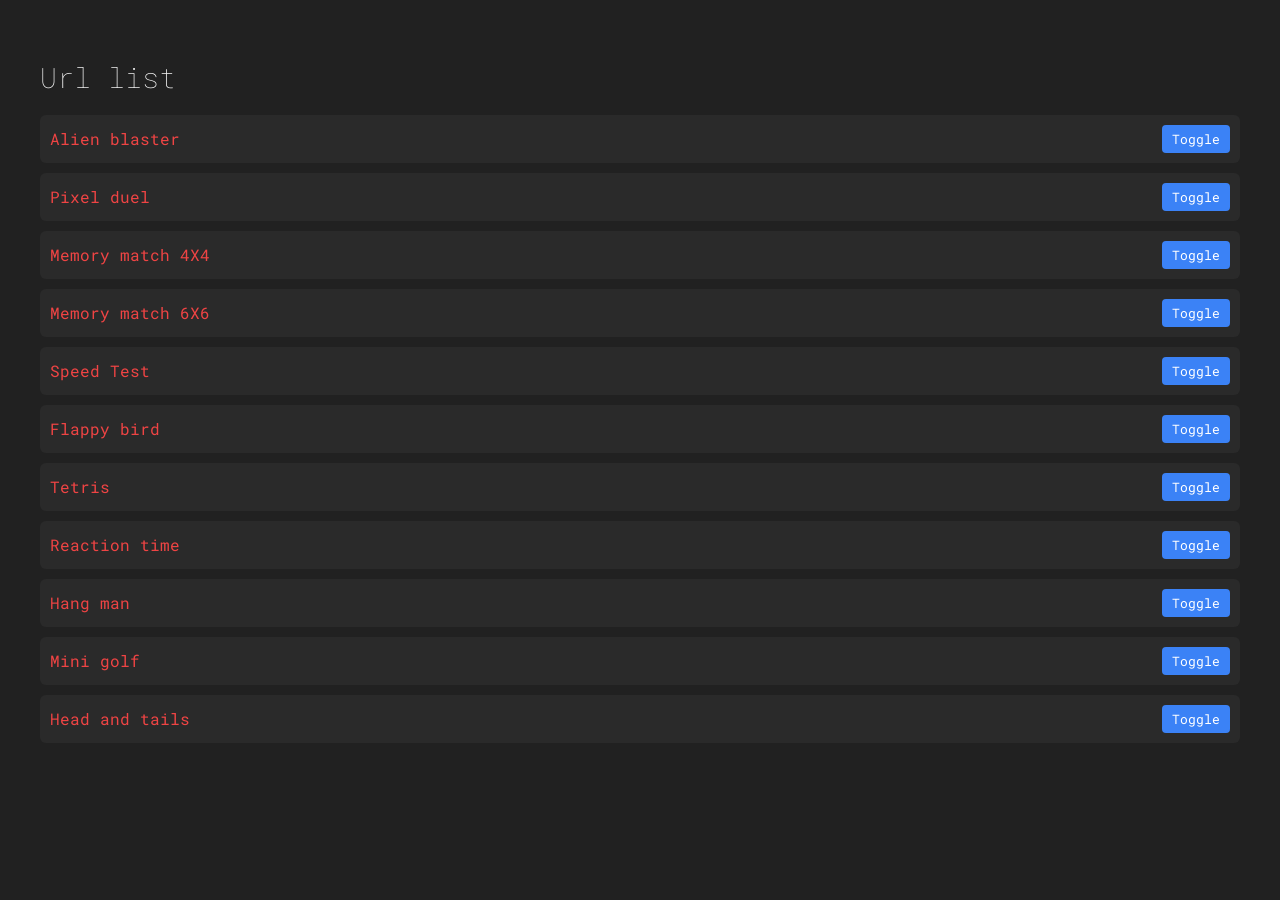
==== urlimportpage/index.html @ 1595d439 "daddy" ====
<!DOCTYPE html>
<html lang="en">
<head>
  <meta charset="UTF-8" />
  <meta name="viewport" content="width=device-width, initial-scale=1.0"/>
  <title>.|.</title>
  <link href="https://fonts.googleapis.com/css?family=Roboto+Mono:100" rel="stylesheet"/>
  <style>
    html, body {
      font-family: 'Roboto Mono', monospace;
      background: #212121;
      margin: 0;
      padding: 20px;
      color: #fafafa;
    }

    h1 {
      font-weight: 100;
      font-size: 28px;
    }

    .site-entry {
      display: flex;
      justify-content: space-between;
      align-items: center;
      background-color: #2a2a2a;
      padding: 10px;
      border-radius: 6px;
      margin-bottom: 10px;
    }

    .site-entry span {
      flex-grow: 1;
      font-size: 16px;
    }

    .added {
      color: #4ade80; /* green */
    }

    .not-added {
      color: #ef4444; /* red */
    }

    .toggle-btn {
      background-color: #3b82f6;
      color: white;
      padding: 5px 10px;
      border: none;
      border-radius: 4px;
      cursor: pointer;
      font-family: 'Roboto Mono', monospace;
    }
  </style>
</head>
<body>
  <h1>Url list</h1>
  <div id="urlList">Loading...</div>

  <script>
    const listURL = "https://olibot1107.github.io/Hide/urlimportpage/list.json";

    function setCookie(name, value, days = 365) {
      const d = new Date();
      d.setTime(d.getTime() + (days * 864e5));
      document.cookie = `${name}=${encodeURIComponent(value)}; expires=${d.toUTCString()}; path=/`;
    }

    function getCookie(name) {
      const cname = name + "=";
      const decodedCookie = decodeURIComponent(document.cookie);
      const ca = decodedCookie.split(';');
      for (let i = 0; i < ca.length; i++) {
        let c = ca[i].trim();
        if (c.indexOf(cname) === 0) return c.substring(cname.length, c.length);
      }
      return "";
    }

    function loadSaved() {
      try {
        return JSON.parse(getCookie("websites") || "[]");
      } catch {
        return [];
      }
    }

    function saveSites(sites) {
      setCookie("websites", JSON.stringify(sites));
    }

    function siteExists(saved, game) {
      return saved.some(site => site.url === game.url);
    }

    function renderSites(gameList) {
      const container = document.getElementById("urlList");
      container.innerHTML = "";

      let saved = loadSaved();

      gameList.forEach(game => {
        const exists = siteExists(saved, game);

        const wrapper = document.createElement("div");
        wrapper.className = "site-entry";

        const label = document.createElement("span");
        label.textContent = game.name;
        label.className = exists ? "added" : "not-added";

        const toggle = document.createElement("button");
        toggle.textContent = "Toggle";
        toggle.className = "toggle-btn";
        toggle.onclick = () => {
          let updated = loadSaved();
          const index = updated.findIndex(site => site.url === game.url);
          if (index !== -1) {
            updated.splice(index, 1);
            label.className = "not-added";
          } else {
            updated.push(game);
            label.className = "added";
          }
          saveSites(updated);
        };

        wrapper.appendChild(label);
        wrapper.appendChild(toggle);
        container.appendChild(wrapper);
      });
    }

    async function loadList() {
      try {
        const res = await fetch(listURL);
        const data = await res.json();
        renderSites(data);
      } catch (err) {
        document.getElementById("urlList").textContent = "Failed to load list.";
        console.error("Error loading list:", err);
      }
    }

    loadList();
  </script>
</body>
</html>
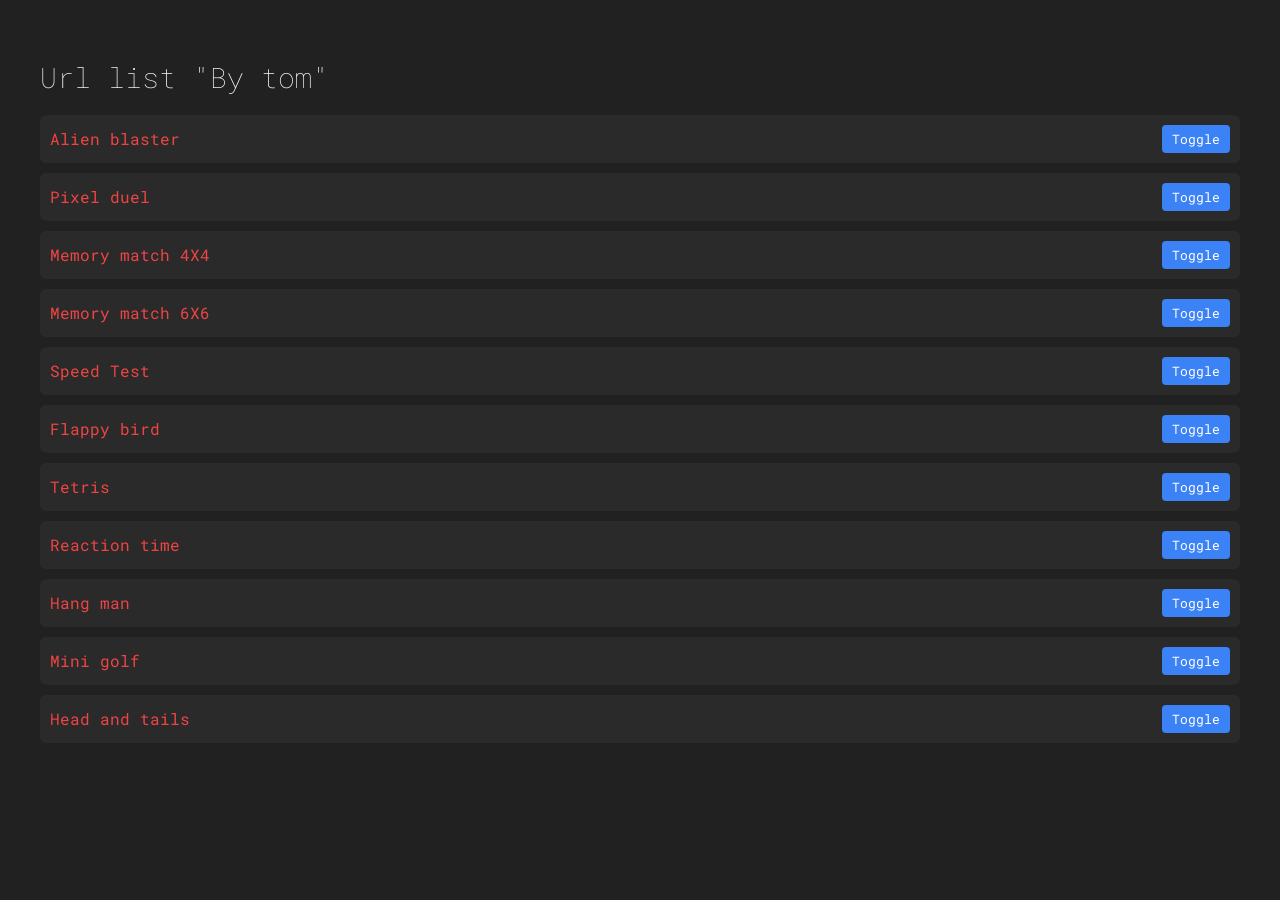
==== commit 001bf52a: "Update index.html" ====
--- a/urlimportpage/index.html
+++ b/urlimportpage/index.html
@@ -54,7 +54,7 @@
   </style>
 </head>
 <body>
-  <h1>Url list</h1>
+  <h1>Url list "By tom"</h1>
   <div id="urlList">Loading...</div>
 
   <script>
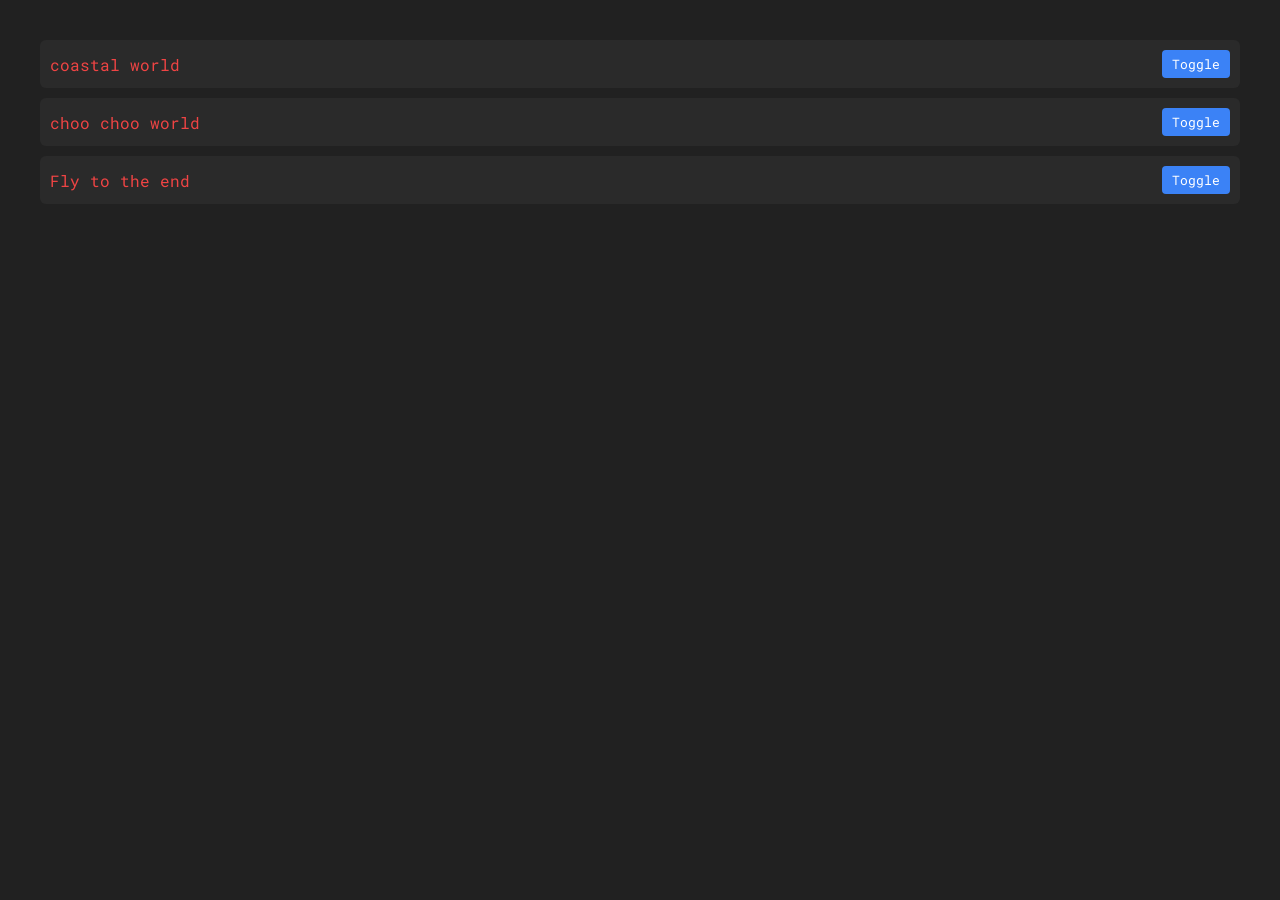
==== commit fbb2887d: "bahbda" ====
--- a/urlimportpage/index.html
+++ b/urlimportpage/index.html
@@ -54,7 +54,6 @@
   </style>
 </head>
 <body>
-  <h1>Url list "By tom"</h1>
   <div id="urlList">Loading...</div>
 
   <script>
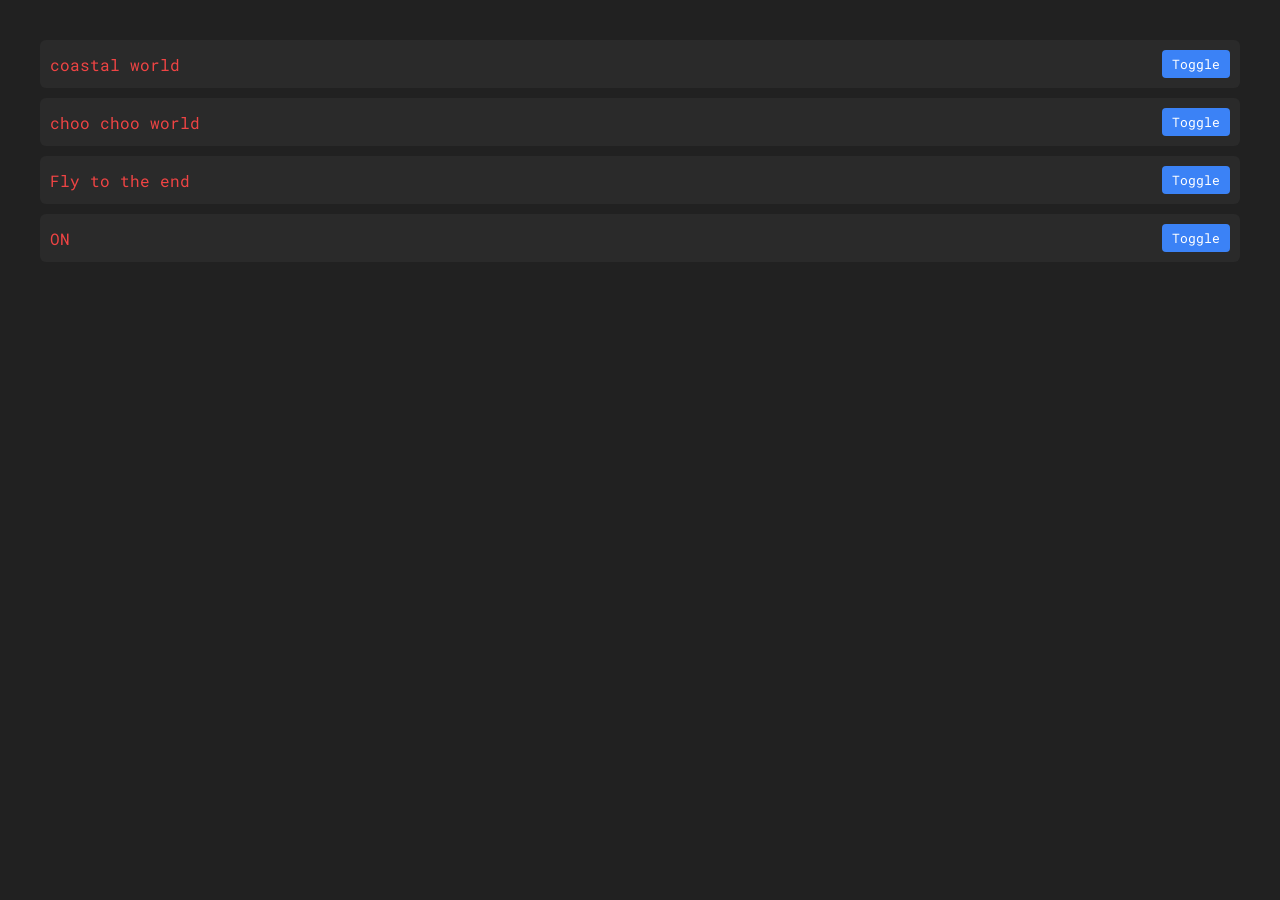
==== commit d961fb63: "Refactored JavaScript code into separate files and added README.md" ====
--- a/urlimportpage/index.html
+++ b/urlimportpage/index.html
@@ -56,92 +56,6 @@
 <body>
   <div id="urlList">Loading...</div>
 
-  <script>
-    const listURL = "https://olibot1107.github.io/Hide/urlimportpage/list.json";
-
-    function setCookie(name, value, days = 365) {
-      const d = new Date();
-      d.setTime(d.getTime() + (days * 864e5));
-      document.cookie = `${name}=${encodeURIComponent(value)}; expires=${d.toUTCString()}; path=/`;
-    }
-
-    function getCookie(name) {
-      const cname = name + "=";
-      const decodedCookie = decodeURIComponent(document.cookie);
-      const ca = decodedCookie.split(';');
-      for (let i = 0; i < ca.length; i++) {
-        let c = ca[i].trim();
-        if (c.indexOf(cname) === 0) return c.substring(cname.length, c.length);
-      }
-      return "";
-    }
-
-    function loadSaved() {
-      try {
-        return JSON.parse(getCookie("websites") || "[]");
-      } catch {
-        return [];
-      }
-    }
-
-    function saveSites(sites) {
-      setCookie("websites", JSON.stringify(sites));
-    }
-
-    function siteExists(saved, game) {
-      return saved.some(site => site.url === game.url);
-    }
-
-    function renderSites(gameList) {
-      const container = document.getElementById("urlList");
-      container.innerHTML = "";
-
-      let saved = loadSaved();
-
-      gameList.forEach(game => {
-        const exists = siteExists(saved, game);
-
-        const wrapper = document.createElement("div");
-        wrapper.className = "site-entry";
-
-        const label = document.createElement("span");
-        label.textContent = game.name;
-        label.className = exists ? "added" : "not-added";
-
-        const toggle = document.createElement("button");
-        toggle.textContent = "Toggle";
-        toggle.className = "toggle-btn";
-        toggle.onclick = () => {
-          let updated = loadSaved();
-          const index = updated.findIndex(site => site.url === game.url);
-          if (index !== -1) {
-            updated.splice(index, 1);
-            label.className = "not-added";
-          } else {
-            updated.push(game);
-            label.className = "added";
-          }
-          saveSites(updated);
-        };
-
-        wrapper.appendChild(label);
-        wrapper.appendChild(toggle);
-        container.appendChild(wrapper);
-      });
-    }
-
-    async function loadList() {
-      try {
-        const res = await fetch(listURL);
-        const data = await res.json();
-        renderSites(data);
-      } catch (err) {
-        document.getElementById("urlList").textContent = "Failed to load list.";
-        console.error("Error loading list:", err);
-      }
-    }
-
-    loadList();
-  </script>
+  <script src="index.js"></script>
 </body>
 </html>
